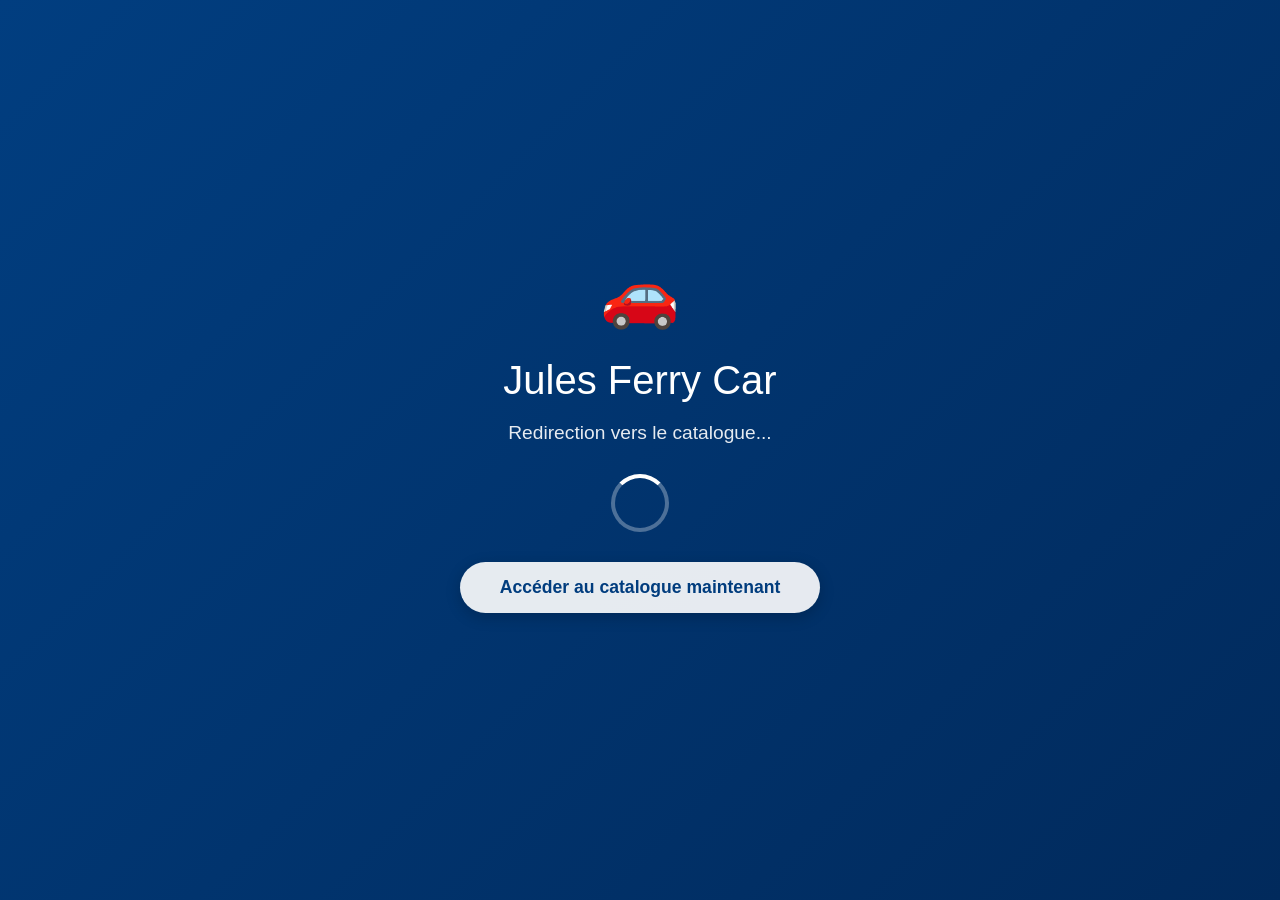
==== index.html @ 52160eb7 "Add complete deployment setup: index.html, guides, and GitHub Actions workflow Co-authored-by: Picol" ====
<!DOCTYPE html>
<html lang="fr">
<head>
    <meta charset="UTF-8">
    <meta name="viewport" content="width=device-width, initial-scale=1.0">
    <meta http-equiv="refresh" content="2;url=./catalogue.html">
    <title>Jules Ferry Car - Redirection...</title>
    
    <style>
        body {
            font-family: 'Segoe UI', Tahoma, Geneva, Verdana, sans-serif;
            margin: 0;
            padding: 0;
            min-height: 100vh;
            display: flex;
            justify-content: center;
            align-items: center;
            background: linear-gradient(135deg, #013e80 0%, #012a5c 100%);
            color: white;
        }
        
        .container {
            text-align: center;
            padding: 40px;
            max-width: 600px;
        }
        
        .logo {
            font-size: 4rem;
            margin-bottom: 20px;
            animation: pulse 2s ease-in-out infinite;
        }
        
        h1 {
            font-size: 2.5rem;
            margin-bottom: 15px;
            font-weight: 300;
        }
        
        p {
            font-size: 1.2rem;
            margin-bottom: 30px;
            opacity: 0.9;
        }
        
        .btn {
            display: inline-block;
            padding: 15px 40px;
            background: white;
            color: #013e80;
            text-decoration: none;
            border-radius: 50px;
            font-weight: bold;
            font-size: 1.1rem;
            transition: transform 0.3s ease, box-shadow 0.3s ease;
            box-shadow: 0 4px 15px rgba(0,0,0,0.2);
        }
        
        .btn:hover {
            transform: translateY(-3px);
            box-shadow: 0 6px 20px rgba(0,0,0,0.3);
        }
        
        .spinner {
            margin: 30px auto;
            width: 50px;
            height: 50px;
            border: 4px solid rgba(255,255,255,0.3);
            border-top-color: white;
            border-radius: 50%;
            animation: spin 1s linear infinite;
        }
        
        @keyframes spin {
            to { transform: rotate(360deg); }
        }
        
        @keyframes pulse {
            0%, 100% { transform: scale(1); }
            50% { transform: scale(1.1); }
        }
    </style>
</head>
<body>
    <div class="container">
        <div class="logo">🚗</div>
        <h1>Jules Ferry Car</h1>
        <p>Redirection vers le catalogue...</p>
        <div class="spinner"></div>
        <p style="font-size: 0.9rem; margin-top: 20px;">
            <a href="./catalogue.html" class="btn">Accéder au catalogue maintenant</a>
        </p>
    </div>
    
    <script>
        console.log('🚗 Jules Ferry Car - Redirection automatique vers catalogue.html dans 2 secondes...');
        
        // Redirection automatique après 2 secondes (en plus du meta refresh)
        setTimeout(function() {
            window.location.href = './catalogue.html';
        }, 2000);
    </script>
</body>
</html>
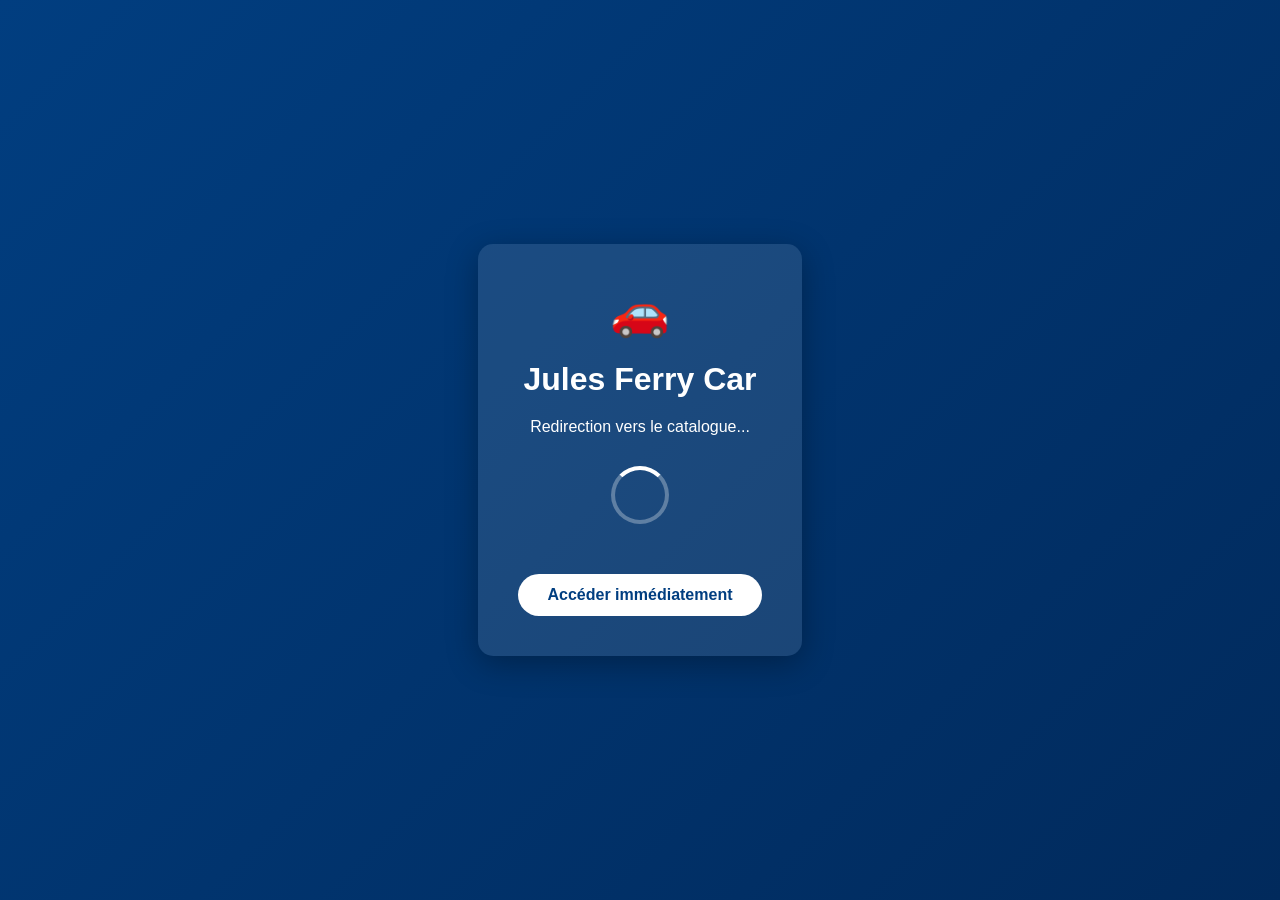
==== commit 9a8da23b: "Add index.html as entry point with redirect to catalogue Co-authored-by: Picolo951 <229362603+Picolo" ====
--- a/index.html
+++ b/index.html
@@ -3,99 +3,87 @@
 <head>
     <meta charset="UTF-8">
     <meta name="viewport" content="width=device-width, initial-scale=1.0">
-    <meta http-equiv="refresh" content="2;url=./catalogue.html">
-    <title>Jules Ferry Car - Redirection...</title>
-    
+    <title>Jules Ferry Car - Redirection</title>
     <style>
         body {
-            font-family: 'Segoe UI', Tahoma, Geneva, Verdana, sans-serif;
-            margin: 0;
-            padding: 0;
-            min-height: 100vh;
+            font-family: Arial, sans-serif;
             display: flex;
             justify-content: center;
             align-items: center;
+            height: 100vh;
+            margin: 0;
             background: linear-gradient(135deg, #013e80 0%, #012a5c 100%);
             color: white;
         }
         
-        .container {
+        .redirect-container {
             text-align: center;
             padding: 40px;
-            max-width: 600px;
+            background: rgba(255, 255, 255, 0.1);
+            border-radius: 15px;
+            box-shadow: 0 8px 32px rgba(0, 0, 0, 0.3);
         }
         
         .logo {
-            font-size: 4rem;
+            font-size: 3em;
             margin-bottom: 20px;
-            animation: pulse 2s ease-in-out infinite;
         }
         
         h1 {
-            font-size: 2.5rem;
-            margin-bottom: 15px;
-            font-weight: 300;
+            font-size: 2em;
+            margin-bottom: 20px;
         }
         
-        p {
-            font-size: 1.2rem;
-            margin-bottom: 30px;
-            opacity: 0.9;
+        .loading {
+            margin: 30px 0;
+        }
+        
+        .spinner {
+            border: 4px solid rgba(255, 255, 255, 0.3);
+            border-radius: 50%;
+            border-top: 4px solid white;
+            width: 50px;
+            height: 50px;
+            animation: spin 1s linear infinite;
+            margin: 0 auto;
+        }
+        
+        @keyframes spin {
+            0% { transform: rotate(0deg); }
+            100% { transform: rotate(360deg); }
         }
         
         .btn {
             display: inline-block;
-            padding: 15px 40px;
+            margin-top: 20px;
+            padding: 12px 30px;
             background: white;
             color: #013e80;
             text-decoration: none;
-            border-radius: 50px;
+            border-radius: 25px;
             font-weight: bold;
-            font-size: 1.1rem;
-            transition: transform 0.3s ease, box-shadow 0.3s ease;
-            box-shadow: 0 4px 15px rgba(0,0,0,0.2);
+            transition: all 0.3s ease;
         }
         
         .btn:hover {
-            transform: translateY(-3px);
-            box-shadow: 0 6px 20px rgba(0,0,0,0.3);
-        }
-        
-        .spinner {
-            margin: 30px auto;
-            width: 50px;
-            height: 50px;
-            border: 4px solid rgba(255,255,255,0.3);
-            border-top-color: white;
-            border-radius: 50%;
-            animation: spin 1s linear infinite;
-        }
-        
-        @keyframes spin {
-            to { transform: rotate(360deg); }
-        }
-        
-        @keyframes pulse {
-            0%, 100% { transform: scale(1); }
-            50% { transform: scale(1.1); }
+            background: #f0f0f0;
+            transform: scale(1.05);
         }
     </style>
 </head>
 <body>
-    <div class="container">
+    <div class="redirect-container">
         <div class="logo">🚗</div>
         <h1>Jules Ferry Car</h1>
         <p>Redirection vers le catalogue...</p>
-        <div class="spinner"></div>
-        <p style="font-size: 0.9rem; margin-top: 20px;">
-            <a href="./catalogue.html" class="btn">Accéder au catalogue maintenant</a>
-        </p>
+        <div class="loading">
+            <div class="spinner"></div>
+        </div>
+        <a href="./catalogue.html" class="btn">Accéder immédiatement</a>
     </div>
     
     <script>
-        console.log('🚗 Jules Ferry Car - Redirection automatique vers catalogue.html dans 2 secondes...');
-        
-        // Redirection automatique après 2 secondes (en plus du meta refresh)
+        // Redirection automatique après 2 secondes
         setTimeout(function() {
             window.location.href = './catalogue.html';
         }, 2000);
